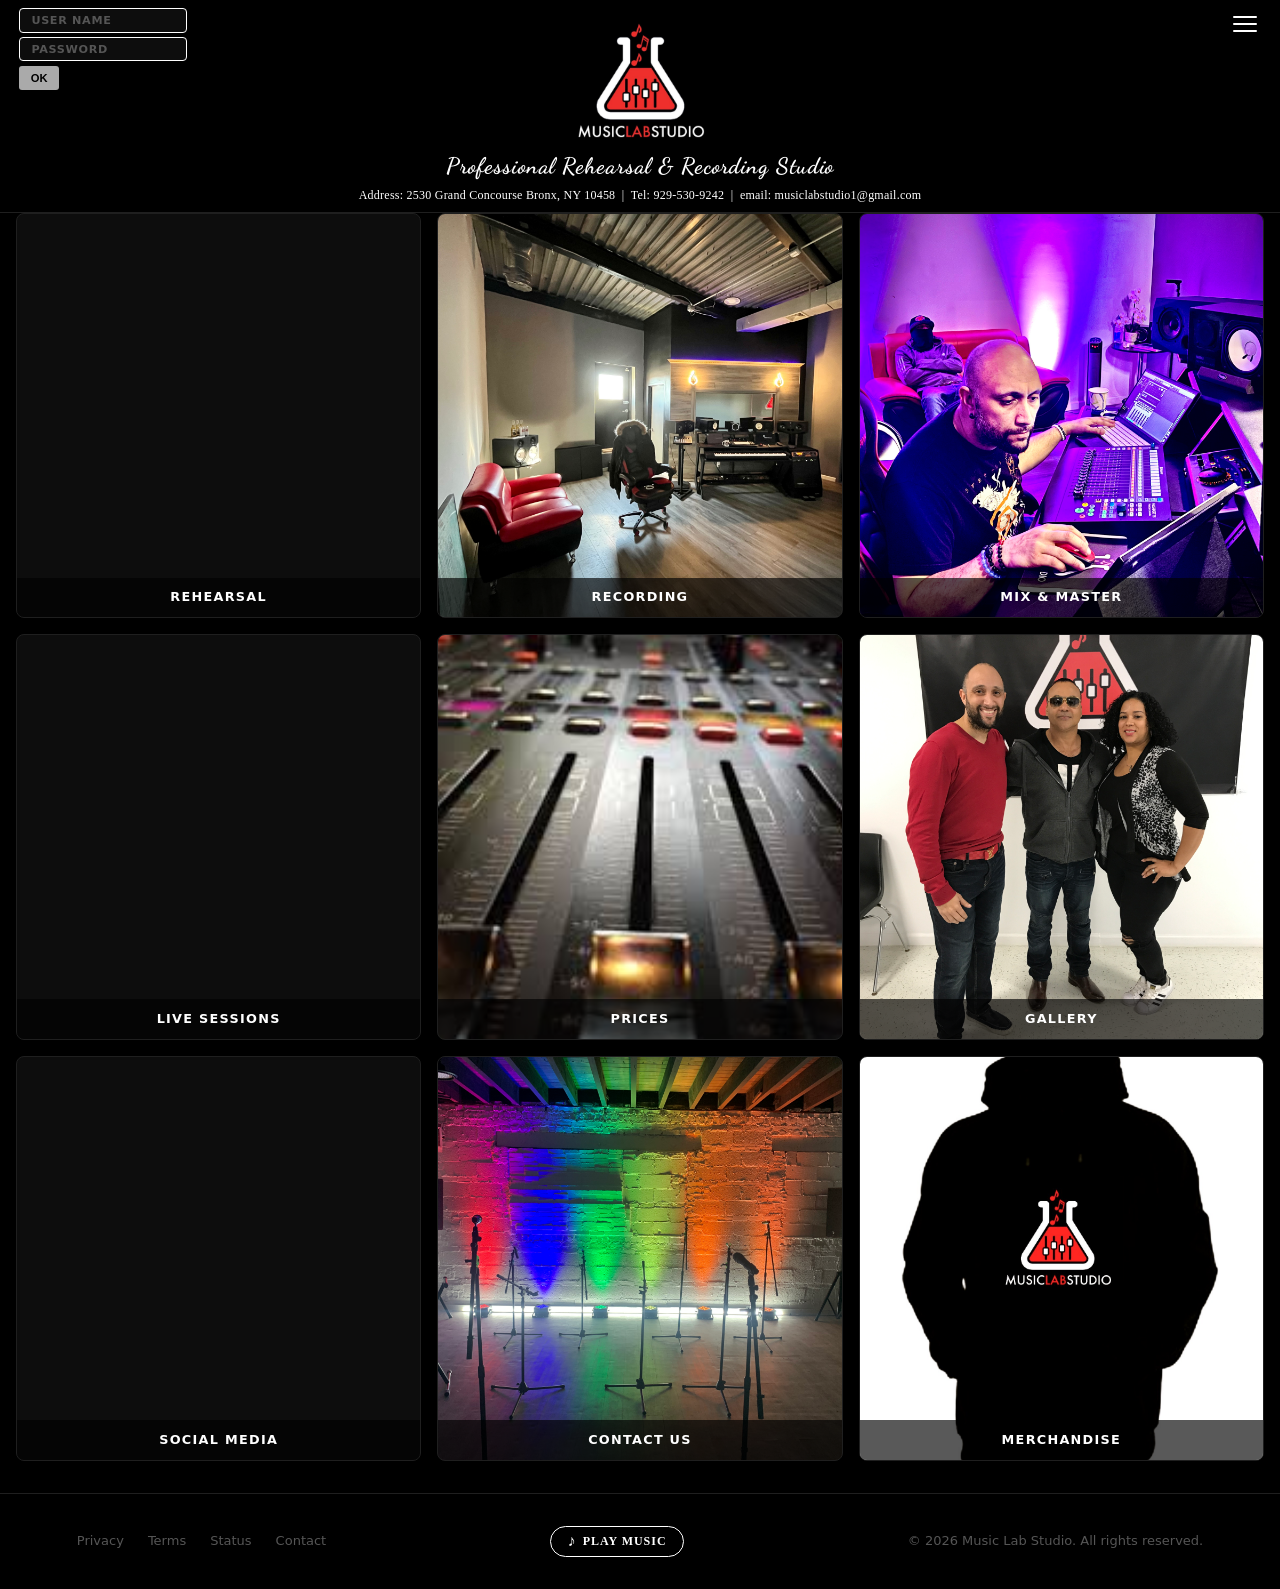
==== index.html @ 64b81f1b "pushing code" ====
<!DOCTYPE html>
<html lang="en">
<head>
  <meta charset="UTF-8" />
  <meta name="viewport" content="width=device-width, initial-scale=1.0" />
  <title>Music Lab Studio</title>
  <link href="https://fonts.googleapis.com/css2?family=Dancing+Script:wght@700&display=swap" rel="stylesheet" />
  <link rel="stylesheet" href="Final Project.css" />
</head>
<body>

  <audio id="bg-music" loop>
    <source src="Pictures and videos/background.mp3" type="audio/mpeg">
  </audio>

  <nav>
    <input class="nav-user" id="nav-user-input" type="text" placeholder="User Name" />
    <input class="nav-password" type="password" placeholder="Password" />
    <button class="nav-ok nav-ok-user" id="nav-ok-user">OK</button>
    <span class="nav-msg" id="nav-msg"></span>
    <button class="hamburger" id="hamburger" aria-label="Menu">
      <span></span>
      <span></span>
      <span></span>
    </button>
    <div class="nav-menu" id="nav-menu">
      <a href="#pictures">Rehearsal</a>
      <a href="#pictures">Recording</a>
      <a href="#pictures">Mix &amp; Master</a>
      <a href="#pictures">Live Sessions</a>
      <a href="#pictures">Prices</a>
      <a href="#pictures">Gallery</a>
      <a href="#pictures">Social Media</a>
      <a href="#pictures">Contact Us</a>
      <a href="#pictures">Merchandise</a>
    </div>
    <div class="logo">
      <img src="Pictures and videos/ACC35597-5B7A-422F-8545-17F801523668_1_105_c.jpeg" alt="Music Lab Studio Logo" class="logo-img" />
      <div class="logo-sub">Professional Rehearsal &amp; Recording Studio</div>
      <div class="logo-contact">Address: 2530 Grand Concourse Bronx, NY 10458 &nbsp;|&nbsp; Tel: 929-530-9242 &nbsp;|&nbsp; email: musiclabstudio1@gmail.com</div>
    </div>
  </nav>

  <section id="pictures">
    <div class="gallery-grid">

      <div class="gallery-box">
        <video autoplay muted loop playsinline class="media-fill">
          <source src="Pictures and videos/IMG_0929.MOV" type="video/mp4">
        </video>
        <span class="box-label">Rehearsal</span>
      </div>

      <div class="gallery-box">
        <img src="Pictures and videos/IMG_2495.jpeg" alt="Recording Studio" class="media-fill" />
        <span class="box-label">Recording</span>
      </div>

      <div class="gallery-box">
        <img src="Pictures and videos/IMG_1789.jpeg" alt="Mix and Master" class="media-fill" />
        <span class="box-label">Mix &amp; Master</span>
      </div>

      <div class="gallery-box">
        <video autoplay muted loop playsinline class="media-fill">
          <source src="Pictures and videos/IMG_2636.MOV" type="video/mp4">
        </video>
        <span class="box-label">Live Sessions</span>
      </div>

      <div class="gallery-box">
        <img src="Pictures and videos/IMG_1173.JPG" alt="Prices" class="media-fill" />
        <span class="box-label">Prices</span>
      </div>

      <div class="gallery-box">
        <img src="Pictures and videos/IMG_1624.JPG" alt="Gallery" class="media-fill" />
        <span class="box-label">Gallery</span>
      </div>

      <div class="gallery-box">
        <video autoplay muted loop playsinline class="media-fill-top">
          <source src="Pictures and videos/joined_video_98ac48c4141b449cb36dd2ba20232767.mp4" type="video/mp4">
        </video>
        <span class="box-label">Social Media</span>
      </div>

      <div class="gallery-box">
        <img src="Pictures and videos/IMG_3611.jpeg" alt="Contact Us" class="media-fill" />
        <span class="box-label">Contact Us</span>
      </div>

      <div class="gallery-box">
        <img src="Pictures and videos/FC8CBCDD-D11D-4B29-BB1D-BB21503585E3.jpg" alt="Merchandise" class="media-fill" />
        <span class="box-label">Merchandise</span>
      </div>

    </div>
  </section>

  <div class="lightbox" id="lightbox">
    <div class="lightbox-inner">
      <button class="lightbox-close">&times;</button>
      <p id="lightbox-label">Photo</p>
    </div>
  </div>

  <footer>
    <div class="footer-links">
      <a href="#">Privacy</a>
      <a href="#">Terms</a>
      <a href="#">Status</a>
      <a href="#">Contact</a>
    </div>
    <button class="music-btn" id="music-btn">
      <span class="music-icon" id="music-icon">♪</span>
      <span id="music-label">Play Music</span>
    </button>
    <span>&copy; 2026 Music Lab Studio. All rights reserved.</span>
  </footer>

  <script src="Final Project.js"></script>

</body>
</html>
---- Final Project.css ----
/* ── RESET ── */
*, *::before, *::after {
  box-sizing: border-box;
  margin: 0;
  padding: 0;
}

/* ── VARIABLES ── */
:root {
  --bg:        #000000;
  --surface:   #0d0d0d;
  --border:    #1f1f1f;
  --accent:    #ffffff;
  --muted:     #555555;
  --highlight: #e0e0e0;
  --red:       #d0021b;
}

/* ── BASE ── */
html { scroll-behavior: smooth; }

body {
  background: var(--bg);
  color: var(--accent);
  font-family: 'Segoe UI', system-ui, -apple-system, sans-serif;
  line-height: 1.6;
  min-height: 100vh;
}

/* ── NAV ── */
nav {
  position: fixed;
  top: 0;
  width: 100%;
  display: flex;
  flex-direction: column;
  align-items: center;
  justify-content: center;
  padding: 0.4rem 6%;
  background: rgba(0, 0, 0, 0.85);
  backdrop-filter: blur(12px);
  border-bottom: 1px solid var(--border);
  z-index: 100;
}

.nav-user,
.nav-password {
  position: absolute;
  left: 1.2rem;
  width: 168px;
  border: 1px solid #ffffff;
  border-radius: 4px;
  padding: 0.3rem 0.7rem;
  font-size: 0.7rem;
  font-weight: 600;
  letter-spacing: 0.06em;
  color: #ffffff;
  background: var(--surface);
  outline: none;
  font-family: inherit;
}

.nav-user::placeholder,
.nav-password::placeholder {
  color: var(--muted);
  text-transform: uppercase;
  letter-spacing: 0.06em;
}

.nav-user     { top: 0.5rem; }
.nav-password { top: 2.3rem; }

.nav-ok {
  position: absolute;
  left: 1.2rem;
  width: 40px;
  height: 24px;
  background: #aaaaaa;
  color: #000000;
  border: none;
  border-radius: 3px;
  font-size: 0.7rem;
  font-weight: 700;
  cursor: pointer;
}

.nav-ok-user { top: 4.1rem; }

.hamburger {
  position: absolute;
  right: 1.2rem;
  top: 0.75rem;
  background: none;
  border: none;
  cursor: pointer;
  display: flex;
  flex-direction: column;
  gap: 5px;
  padding: 4px;
}

.hamburger span {
  display: block;
  width: 24px;
  height: 2px;
  background: #ffffff;
  border-radius: 2px;
  transition: transform 0.3s, opacity 0.3s;
}

/* ── NAV MENU ── */
.nav-menu {
  position: absolute;
  top: 0.75rem;
  right: 3.5rem;
  display: none;
  flex-direction: column;
  background: rgba(0, 0, 0, 0.96);
  border: 1px solid var(--border);
  border-radius: 6px;
  overflow: hidden;
  z-index: 200;
  min-width: 160px;
}

.nav-menu.open { display: flex; }

.nav-menu a {
  color: #ffffff;
  text-decoration: none;
  padding: 0.55rem 1.2rem;
  font-size: 0.75rem;
  font-weight: 600;
  letter-spacing: 0.08em;
  text-transform: uppercase;
  border-bottom: 1px solid var(--border);
  transition: background 0.2s;
}

.nav-menu a:last-child { border-bottom: none; }

.nav-menu a:hover { background: rgba(255, 255, 255, 0.1); }

.nav-msg {
  position: absolute;
  left: calc(1.2rem + 168px + 6px + 40px + 8px);
  top: 0.5rem;
  font-size: 0.7rem;
  font-weight: 700;
  letter-spacing: 0.05em;
}

.logo {
  display: flex;
  flex-direction: column;
  align-items: center;
  gap: 0;
  text-align: center;
}

.logo-img {
  display: block;
  height: 160px;
  width: 160px;
  object-fit: contain;
  border-radius: 8px;
}

.logo-sub {
  font-family: 'Dancing Script', cursive;
  font-size: 1.4rem;
  font-weight: 700;
  letter-spacing: 0.04em;
  color: #ffffff;
  margin-top: -18px;
}

.logo-contact {
  font-family: 'Times New Roman', Times, serif;
  font-size: 0.75rem;
  font-weight: 400;
  color: #ffffff;
  letter-spacing: 0.02em;
  margin-top: 2px;
}

/* ── GALLERY ── */
#pictures {
  padding: 213px 1rem 2rem;
}

.gallery-grid {
  display: grid;
  grid-template-columns: repeat(3, 1fr);
  gap: 1rem;
  max-width: 1400px;
  margin: 0 auto;
}

.gallery-box {
  position: relative;
  aspect-ratio: 1 / 1;
  background: var(--surface);
  border: 1px solid var(--border);
  border-radius: 8px;
  overflow: hidden;
  cursor: pointer;
  display: flex;
  align-items: center;
  justify-content: center;
  transition: border-color 0.2s, transform 0.2s;
}

.gallery-box:hover {
  border-color: #ffffff;
  transform: scale(1.02);
}

/* Shared fill style for all media inside gallery boxes */
.media-fill,
.media-fill-top {
  position: absolute;
  inset: 0;
  width: 100%;
  height: 100%;
  object-fit: cover;
  object-position: center center;
}

.media-fill-top { object-position: center top; }

.box-label {
  position: absolute;
  bottom: 0;
  left: 0;
  right: 0;
  padding: 0.6rem;
  text-align: center;
  color: #ffffff;
  font-size: 0.8rem;
  font-weight: 600;
  letter-spacing: 0.1em;
  text-transform: uppercase;
  background: rgba(0, 0, 0, 0.65);
  text-decoration: none;
  display: block;
  cursor: pointer;
  transition: transform 0.2s, box-shadow 0.2s;
}

.box-label:hover {
  background: linear-gradient(270deg, #ff0000, #ff7700, #ffff00, #00ff00, #0000ff, #8b00ff, #ff0000);
  background-size: 400% 100%;
  animation: rgb-rtl 4s linear 2s 1;
  transform: translateY(-3px);
  box-shadow: 0 6px 18px rgba(208, 2, 27, 0.45);
}

/* ── LIGHTBOX ── */
.lightbox {
  display: none;
  position: fixed;
  inset: 0;
  background: rgba(0, 0, 0, 0.92);
  z-index: 999;
  align-items: center;
  justify-content: center;
}

.lightbox.open { display: flex; }

.lightbox-inner {
  position: relative;
  max-width: 80vw;
  max-height: 80vh;
  background: var(--surface);
  border: 1px solid var(--border);
  border-radius: 10px;
  padding: 2rem;
  text-align: center;
  color: var(--muted);
  font-size: 0.9rem;
}

.lightbox-close {
  position: absolute;
  top: 0.75rem;
  right: 1rem;
  background: none;
  border: none;
  color: var(--muted);
  font-size: 1.5rem;
  cursor: pointer;
  line-height: 1;
  transition: color 0.2s;
}

.lightbox-close:hover { color: #ffffff; }

/* ── FOOTER ── */
footer {
  border-top: 1px solid var(--border);
  padding: 2rem 6%;
  display: flex;
  align-items: center;
  justify-content: space-between;
  flex-wrap: wrap;
  gap: 1rem;
  color: var(--muted);
  font-size: 0.8125rem;
}

footer a {
  color: var(--muted);
  text-decoration: none;
}

footer a:hover { color: var(--accent); }

.footer-links { display: flex; gap: 1.5rem; }

/* ── MUSIC BUTTON ── */
.music-btn {
  background: transparent;
  border: 1px solid #ffffff;
  color: #ffffff;
  font-family: 'Times New Roman', Times, serif;
  font-size: 0.75rem;
  font-weight: 600;
  letter-spacing: 0.08em;
  text-transform: uppercase;
  padding: 0.4rem 1rem;
  border-radius: 999px;
  cursor: pointer;
  display: flex;
  align-items: center;
  gap: 0.4rem;
  animation: wiggle 1.2s ease-in-out infinite;
}

.music-btn:hover {
  background: linear-gradient(270deg, #ff0000, #ff7700, #ffff00, #00ff00, #0000ff, #8b00ff, #ff0000);
  background-size: 400% 100%;
  animation: rgb-rtl 4s linear 2s 1;
  border-color: transparent;
  transform: translateY(-3px);
  box-shadow: 0 6px 18px rgba(208, 2, 27, 0.45);
}

.music-btn .music-icon {
  font-size: 1rem;
  line-height: 1;
}

/* ── RGB BUTTON ANIMATION ── */
@keyframes rgb-rtl {
  0%   { background-position: 100% 50%; }
  100% { background-position: 0% 50%; }
}

/* ── LOGO SPIN ── */
@keyframes spin5 {
  from { transform: rotate(0deg); }
  to   { transform: rotate(1800deg); }
}

.logo-img.spinning {
  animation: spin5 1.2s ease-in-out forwards;
  cursor: pointer;
}

/* ── WIGGLE ── */
@keyframes wiggle {
  0%, 100% { transform: translateX(0); }
  20%       { transform: translateX(-6px); }
  40%       { transform: translateX(6px); }
  60%       { transform: translateX(-4px); }
  80%       { transform: translateX(4px); }
}

/* ── RESPONSIVE ── */
@media (max-width: 768px) {
  .gallery-grid {
    grid-template-columns: 1fr;
    gap: 0.75rem;
  }
}
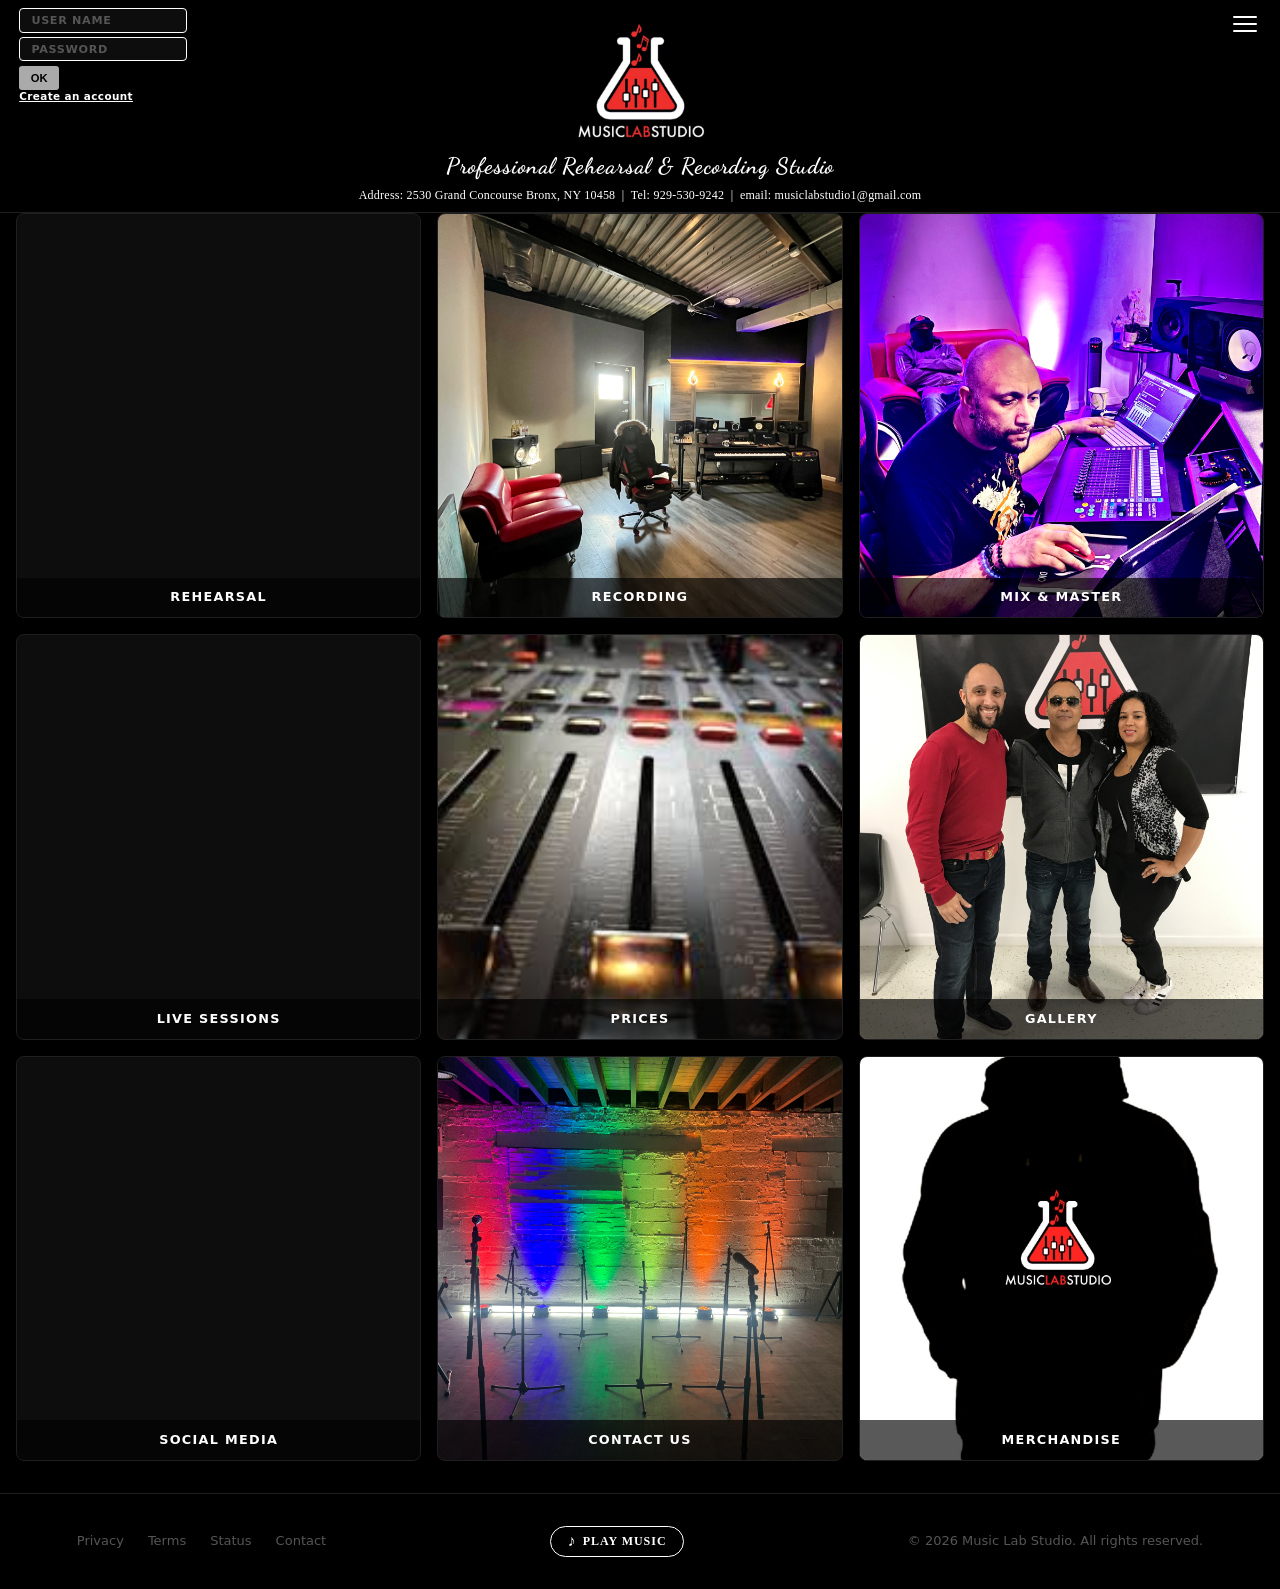
==== commit 161dd09d: "Add 'Create an account' link below OK button in nav on all pages Co-Authored-By: Claude Sonnet 4.6 <" ====
--- a/index.html
+++ b/index.html
@@ -17,6 +17,7 @@
     <input class="nav-user" id="nav-user-input" type="text" placeholder="User Name" />
     <input class="nav-password" type="password" placeholder="Password" />
     <button class="nav-ok nav-ok-user" id="nav-ok-user">OK</button>
+    <a class="nav-create-account" href="#">Create an account</a>
     <span class="nav-msg" id="nav-msg"></span>
     <button class="hamburger" id="hamburger" aria-label="Menu">
       <span></span>
@@ -24,13 +25,14 @@
       <span></span>
     </button>
     <div class="nav-menu" id="nav-menu">
+      <a href="index.html">Homepage</a>
       <a href="#pictures">Rehearsal</a>
-      <a href="#pictures">Recording</a>
+      <a href="recording.html">Recording</a>
       <a href="#pictures">Mix &amp; Master</a>
-      <a href="#pictures">Live Sessions</a>
+      <a href="live-sessions.html">Live Sessions</a>
       <a href="#pictures">Prices</a>
       <a href="#pictures">Gallery</a>
-      <a href="#pictures">Social Media</a>
+      <a href="social-media.html">Social Media</a>
       <a href="#pictures">Contact Us</a>
       <a href="#pictures">Merchandise</a>
     </div>
@@ -41,62 +43,64 @@
     </div>
   </nav>
 
-  <section id="pictures">
-    <div class="gallery-grid">
+  <main id="pictures">
+    <section aria-label="Services Gallery">
+      <div class="gallery-grid">
 
-      <div class="gallery-box">
-        <video autoplay muted loop playsinline class="media-fill">
-          <source src="Pictures and videos/IMG_0929.MOV" type="video/mp4">
-        </video>
-        <span class="box-label">Rehearsal</span>
+        <article class="gallery-box">
+          <video autoplay muted loop playsinline class="media-fill">
+            <source src="Pictures and videos/IMG_0929.MOV" type="video/mp4">
+          </video>
+          <span class="box-label">Rehearsal</span>
+        </article>
+
+        <a href="recording.html" class="gallery-box">
+          <img src="Pictures and videos/IMG_2495.jpeg" alt="Recording Studio" class="media-fill" />
+          <span class="box-label">Recording</span>
+        </a>
+
+        <article class="gallery-box">
+          <img src="Pictures and videos/IMG_1789.jpeg" alt="Mix and Master" class="media-fill" />
+          <span class="box-label">Mix &amp; Master</span>
+        </article>
+
+        <a href="live-sessions.html" class="gallery-box">
+          <video autoplay muted loop playsinline class="media-fill">
+            <source src="Pictures and videos/IMG_2636.MOV" type="video/mp4">
+          </video>
+          <span class="box-label">Live Sessions</span>
+        </a>
+
+        <article class="gallery-box">
+          <img src="Pictures and videos/IMG_1173.JPG" alt="Prices" class="media-fill" />
+          <span class="box-label">Prices</span>
+        </article>
+
+        <article class="gallery-box">
+          <img src="Pictures and videos/IMG_1624.JPG" alt="Gallery" class="media-fill" />
+          <span class="box-label">Gallery</span>
+        </article>
+
+        <a href="social-media.html" class="gallery-box">
+          <video autoplay muted loop playsinline class="media-fill-top">
+            <source src="Pictures and videos/joined_video_98ac48c4141b449cb36dd2ba20232767.mp4" type="video/mp4">
+          </video>
+          <span class="box-label">Social Media</span>
+        </a>
+
+        <article class="gallery-box">
+          <img src="Pictures and videos/IMG_3611.jpeg" alt="Contact Us" class="media-fill" />
+          <span class="box-label">Contact Us</span>
+        </article>
+
+        <article class="gallery-box">
+          <img src="Pictures and videos/FC8CBCDD-D11D-4B29-BB1D-BB21503585E3.jpg" alt="Merchandise" class="media-fill" />
+          <span class="box-label">Merchandise</span>
+        </article>
+
       </div>
-
-      <div class="gallery-box">
-        <img src="Pictures and videos/IMG_2495.jpeg" alt="Recording Studio" class="media-fill" />
-        <span class="box-label">Recording</span>
-      </div>
-
-      <div class="gallery-box">
-        <img src="Pictures and videos/IMG_1789.jpeg" alt="Mix and Master" class="media-fill" />
-        <span class="box-label">Mix &amp; Master</span>
-      </div>
-
-      <div class="gallery-box">
-        <video autoplay muted loop playsinline class="media-fill">
-          <source src="Pictures and videos/IMG_2636.MOV" type="video/mp4">
-        </video>
-        <span class="box-label">Live Sessions</span>
-      </div>
-
-      <div class="gallery-box">
-        <img src="Pictures and videos/IMG_1173.JPG" alt="Prices" class="media-fill" />
-        <span class="box-label">Prices</span>
-      </div>
-
-      <div class="gallery-box">
-        <img src="Pictures and videos/IMG_1624.JPG" alt="Gallery" class="media-fill" />
-        <span class="box-label">Gallery</span>
-      </div>
-
-      <div class="gallery-box">
-        <video autoplay muted loop playsinline class="media-fill-top">
-          <source src="Pictures and videos/joined_video_98ac48c4141b449cb36dd2ba20232767.mp4" type="video/mp4">
-        </video>
-        <span class="box-label">Social Media</span>
-      </div>
-
-      <div class="gallery-box">
-        <img src="Pictures and videos/IMG_3611.jpeg" alt="Contact Us" class="media-fill" />
-        <span class="box-label">Contact Us</span>
-      </div>
-
-      <div class="gallery-box">
-        <img src="Pictures and videos/FC8CBCDD-D11D-4B29-BB1D-BB21503585E3.jpg" alt="Merchandise" class="media-fill" />
-        <span class="box-label">Merchandise</span>
-      </div>
-
-    </div>
-  </section>
+    </section>
+  </main>
 
   <div class="lightbox" id="lightbox">
     <div class="lightbox-inner">
--- a/Final Project.css
+++ b/Final Project.css
@@ -85,6 +85,18 @@
 }
 
 .nav-ok-user { top: 4.1rem; }
+
+.nav-create-account {
+  position: absolute;
+  left: 1.2rem;
+  top: 5.5rem;
+  font-size: 0.65rem;
+  font-weight: 600;
+  color: #ffffff;
+  text-decoration: underline;
+  letter-spacing: 0.04em;
+  cursor: pointer;
+}
 
 .hamburger {
   position: absolute;
@@ -185,7 +197,7 @@
 }
 
 /* ── GALLERY ── */
-#pictures {
+main#pictures {
   padding: 213px 1rem 2rem;
 }
 
@@ -384,4 +396,252 @@
     grid-template-columns: 1fr;
     gap: 0.75rem;
   }
-}
+
+  footer {
+    flex-direction: column;
+    align-items: center;
+    text-align: center;
+  }
+
+  .music-btn {
+    order: -1;
+  }
+
+  .footer-links {
+    justify-content: center;
+  }
+}
+
+/* ── RECORDING PAGE ── */
+.recording-main {
+  padding: 213px 2rem 4rem;
+  max-width: 1200px;
+  margin: 0 auto;
+}
+
+.recording-title {
+  font-family: 'Dancing Script', cursive;
+  font-size: 2.8rem;
+  font-weight: 700;
+  color: #ffffff;
+  text-align: center;
+  margin-bottom: 0.4rem;
+  letter-spacing: 0.04em;
+}
+
+.recording-subtitle {
+  text-align: center;
+  color: var(--muted);
+  font-size: 0.85rem;
+  letter-spacing: 0.08em;
+  text-transform: uppercase;
+  margin-bottom: 2.5rem;
+}
+
+.recording-grid {
+  display: grid;
+  grid-template-columns: repeat(3, 1fr);
+  gap: 1.5rem;
+}
+
+.recording-item {
+  display: flex;
+  flex-direction: column;
+  gap: 0.6rem;
+}
+
+.recording-img {
+  width: 100%;
+  aspect-ratio: 4 / 3;
+  object-fit: cover;
+  border-radius: 12px;
+  border: 1px solid var(--border);
+  display: block;
+  transition: transform 0.2s, border-color 0.2s;
+}
+
+.recording-img:hover {
+  transform: scale(1.02);
+  border-color: #ffffff;
+}
+
+.recording-item-title {
+  color: var(--highlight);
+  font-size: 0.78rem;
+  font-weight: 600;
+  text-align: center;
+  letter-spacing: 0.05em;
+  text-transform: uppercase;
+}
+
+@media (max-width: 768px) {
+  .recording-main {
+    padding: 213px 1rem 3rem;
+  }
+  .recording-grid {
+    grid-template-columns: 1fr;
+  }
+}
+
+/* ── LIVE SESSIONS PAGE ── */
+.live-main {
+  padding: 213px 2rem 4rem;
+  max-width: 1000px;
+  margin: 0 auto;
+}
+
+.live-title {
+  font-family: 'Dancing Script', cursive;
+  font-size: 2.8rem;
+  font-weight: 700;
+  color: #ffffff;
+  text-align: center;
+  margin-bottom: 0.4rem;
+  letter-spacing: 0.04em;
+}
+
+.live-subtitle {
+  text-align: center;
+  color: var(--muted);
+  font-size: 0.85rem;
+  letter-spacing: 0.08em;
+  text-transform: uppercase;
+  margin-bottom: 2.5rem;
+}
+
+.live-grid {
+  display: grid;
+  grid-template-columns: repeat(3, 1fr);
+  gap: 1.5rem;
+}
+
+.live-item {
+  display: flex;
+  flex-direction: column;
+  gap: 0.6rem;
+}
+
+.live-video-wrap {
+  position: relative;
+  width: 100%;
+  padding-bottom: 56.25%; /* 16:9 */
+  border-radius: 12px;
+  overflow: hidden;
+  border: 1px solid var(--border);
+}
+
+.live-video {
+  position: absolute;
+  inset: 0;
+  width: 100%;
+  height: 100%;
+  display: block;
+}
+
+.live-video-local {
+  width: 100%;
+  aspect-ratio: 16 / 9;
+  border-radius: 12px;
+  border: 1px solid var(--border);
+  background: var(--surface);
+  display: block;
+}
+
+.live-item-title {
+  color: var(--highlight);
+  font-size: 0.78rem;
+  font-weight: 600;
+  text-align: center;
+  letter-spacing: 0.05em;
+  text-transform: uppercase;
+}
+
+@media (max-width: 768px) {
+  .live-main {
+    padding: 213px 1rem 3rem;
+  }
+  .live-grid {
+    grid-template-columns: 1fr;
+  }
+}
+
+/* ── SOCIAL MEDIA PAGE ── */
+.social-main {
+  padding: 213px 2rem 4rem;
+  max-width: 900px;
+  margin: 0 auto;
+}
+
+.social-title {
+  font-family: 'Dancing Script', cursive;
+  font-size: 2.8rem;
+  font-weight: 700;
+  color: #ffffff;
+  text-align: center;
+  margin-bottom: 0.4rem;
+  letter-spacing: 0.04em;
+}
+
+.social-subtitle {
+  text-align: center;
+  color: var(--muted);
+  font-size: 0.85rem;
+  letter-spacing: 0.08em;
+  text-transform: uppercase;
+  margin-bottom: 3rem;
+}
+
+.social-grid {
+  display: grid;
+  grid-template-columns: repeat(auto-fit, minmax(180px, 1fr));
+  gap: 1.25rem;
+}
+
+.social-card {
+  display: flex;
+  flex-direction: column;
+  align-items: center;
+  gap: 0.6rem;
+  padding: 2rem 1rem;
+  background: var(--surface);
+  border: 1px solid var(--border);
+  border-radius: 12px;
+  text-decoration: none;
+  color: #ffffff;
+  transition: border-color 0.2s, transform 0.2s, box-shadow 0.2s;
+}
+
+.social-card:hover {
+  border-color: #ffffff;
+  transform: translateY(-4px);
+  box-shadow: 0 8px 24px rgba(255, 255, 255, 0.08);
+}
+
+.social-card-icon {
+  width: 80px;
+  height: 80px;
+  object-fit: cover;
+  border-radius: 16px;
+}
+
+.social-card-name {
+  font-size: 0.8rem;
+  font-weight: 700;
+  letter-spacing: 0.1em;
+  text-transform: uppercase;
+}
+
+.social-card-handle {
+  font-size: 0.72rem;
+  color: var(--muted);
+  letter-spacing: 0.04em;
+}
+
+@media (max-width: 768px) {
+  .social-main {
+    padding: 213px 1rem 3rem;
+  }
+  .social-grid {
+    grid-template-columns: 1fr;
+  }
+}
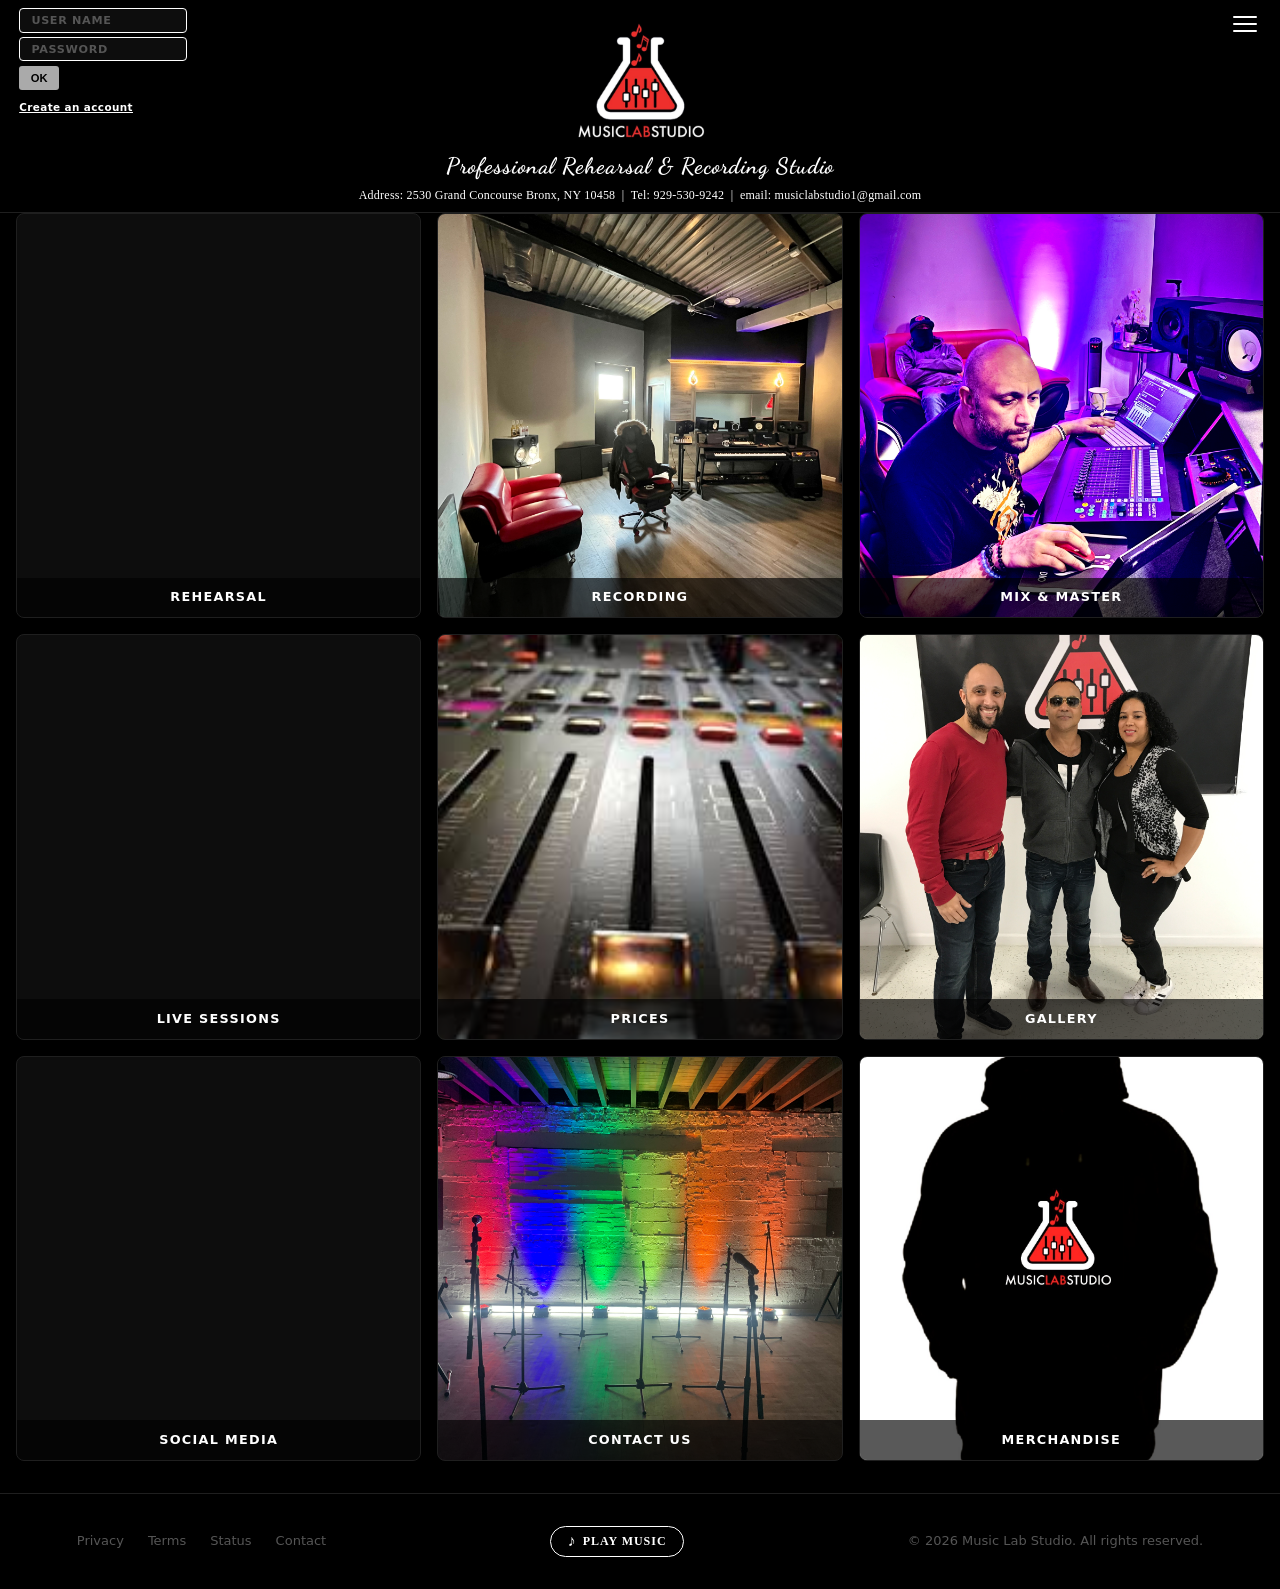
==== commit 4d54a838: "Add account-setup.html with registration form and validation - New page with full nav/footer matchin" ====
--- a/index.html
+++ b/index.html
@@ -17,7 +17,7 @@
     <input class="nav-user" id="nav-user-input" type="text" placeholder="User Name" />
     <input class="nav-password" type="password" placeholder="Password" />
     <button class="nav-ok nav-ok-user" id="nav-ok-user">OK</button>
-    <a class="nav-create-account" href="#">Create an account</a>
+    <a class="nav-create-account" href="account-setup.html">Create an account</a>
     <span class="nav-msg" id="nav-msg"></span>
     <button class="hamburger" id="hamburger" aria-label="Menu">
       <span></span>
--- a/Final Project.css
+++ b/Final Project.css
@@ -89,7 +89,7 @@
 .nav-create-account {
   position: absolute;
   left: 1.2rem;
-  top: 5.5rem;
+  top: 6.2rem;
   font-size: 0.65rem;
   font-weight: 600;
   color: #ffffff;
@@ -645,3 +645,139 @@
     grid-template-columns: 1fr;
   }
 }
+
+/* ── ACCOUNT SETUP PAGE ── */
+.account-main {
+  padding: 213px 2rem 4rem;
+  max-width: 860px;
+  margin: 0 auto;
+}
+
+.account-title {
+  font-family: 'Dancing Script', cursive;
+  font-size: 2.8rem;
+  font-weight: 700;
+  color: #ffffff;
+  text-align: center;
+  margin-bottom: 0.4rem;
+  letter-spacing: 0.04em;
+}
+
+.account-subtitle {
+  text-align: center;
+  color: var(--muted);
+  font-size: 0.85rem;
+  letter-spacing: 0.08em;
+  text-transform: uppercase;
+  margin-bottom: 2.5rem;
+}
+
+.account-form {
+  display: flex;
+  flex-direction: column;
+  gap: 1.2rem;
+}
+
+.account-row {
+  display: grid;
+  grid-template-columns: repeat(auto-fit, minmax(200px, 1fr));
+  gap: 1.2rem;
+}
+
+.account-field {
+  display: flex;
+  flex-direction: column;
+  gap: 0.35rem;
+}
+
+.account-label {
+  font-size: 0.72rem;
+  font-weight: 700;
+  letter-spacing: 0.08em;
+  text-transform: uppercase;
+  color: var(--highlight);
+}
+
+.account-hint {
+  font-weight: 400;
+  color: var(--muted);
+  text-transform: none;
+  letter-spacing: 0;
+}
+
+.account-input {
+  background: var(--surface);
+  border: 1px solid var(--border);
+  border-radius: 6px;
+  padding: 0.6rem 0.9rem;
+  color: #ffffff;
+  font-size: 0.82rem;
+  font-family: inherit;
+  outline: none;
+  transition: border-color 0.2s;
+}
+
+.account-input:focus {
+  border-color: #ffffff;
+}
+
+.account-input::placeholder {
+  color: var(--muted);
+}
+
+.account-error {
+  font-size: 0.68rem;
+  color: var(--red);
+  display: none;
+  letter-spacing: 0.03em;
+}
+
+.account-error.visible {
+  display: block;
+}
+
+.account-submit {
+  margin-top: 0.5rem;
+  align-self: flex-start;
+  background: #ffffff;
+  color: #000000;
+  border: none;
+  border-radius: 6px;
+  padding: 0.65rem 2rem;
+  font-size: 0.8rem;
+  font-weight: 700;
+  letter-spacing: 0.08em;
+  text-transform: uppercase;
+  cursor: pointer;
+  transition: opacity 0.2s, transform 0.2s;
+}
+
+.account-submit:hover {
+  opacity: 0.85;
+  transform: translateY(-2px);
+}
+
+.account-success {
+  display: none;
+  color: #00cc66;
+  font-size: 0.82rem;
+  font-weight: 600;
+  margin-top: 0.4rem;
+}
+
+.account-success.visible {
+  display: block;
+}
+
+@media (max-width: 768px) {
+  .account-main {
+    padding: 213px 1rem 3rem;
+  }
+  .account-row {
+    grid-template-columns: 1fr;
+  }
+  .account-submit {
+    width: 100%;
+    text-align: center;
+  }
+}
